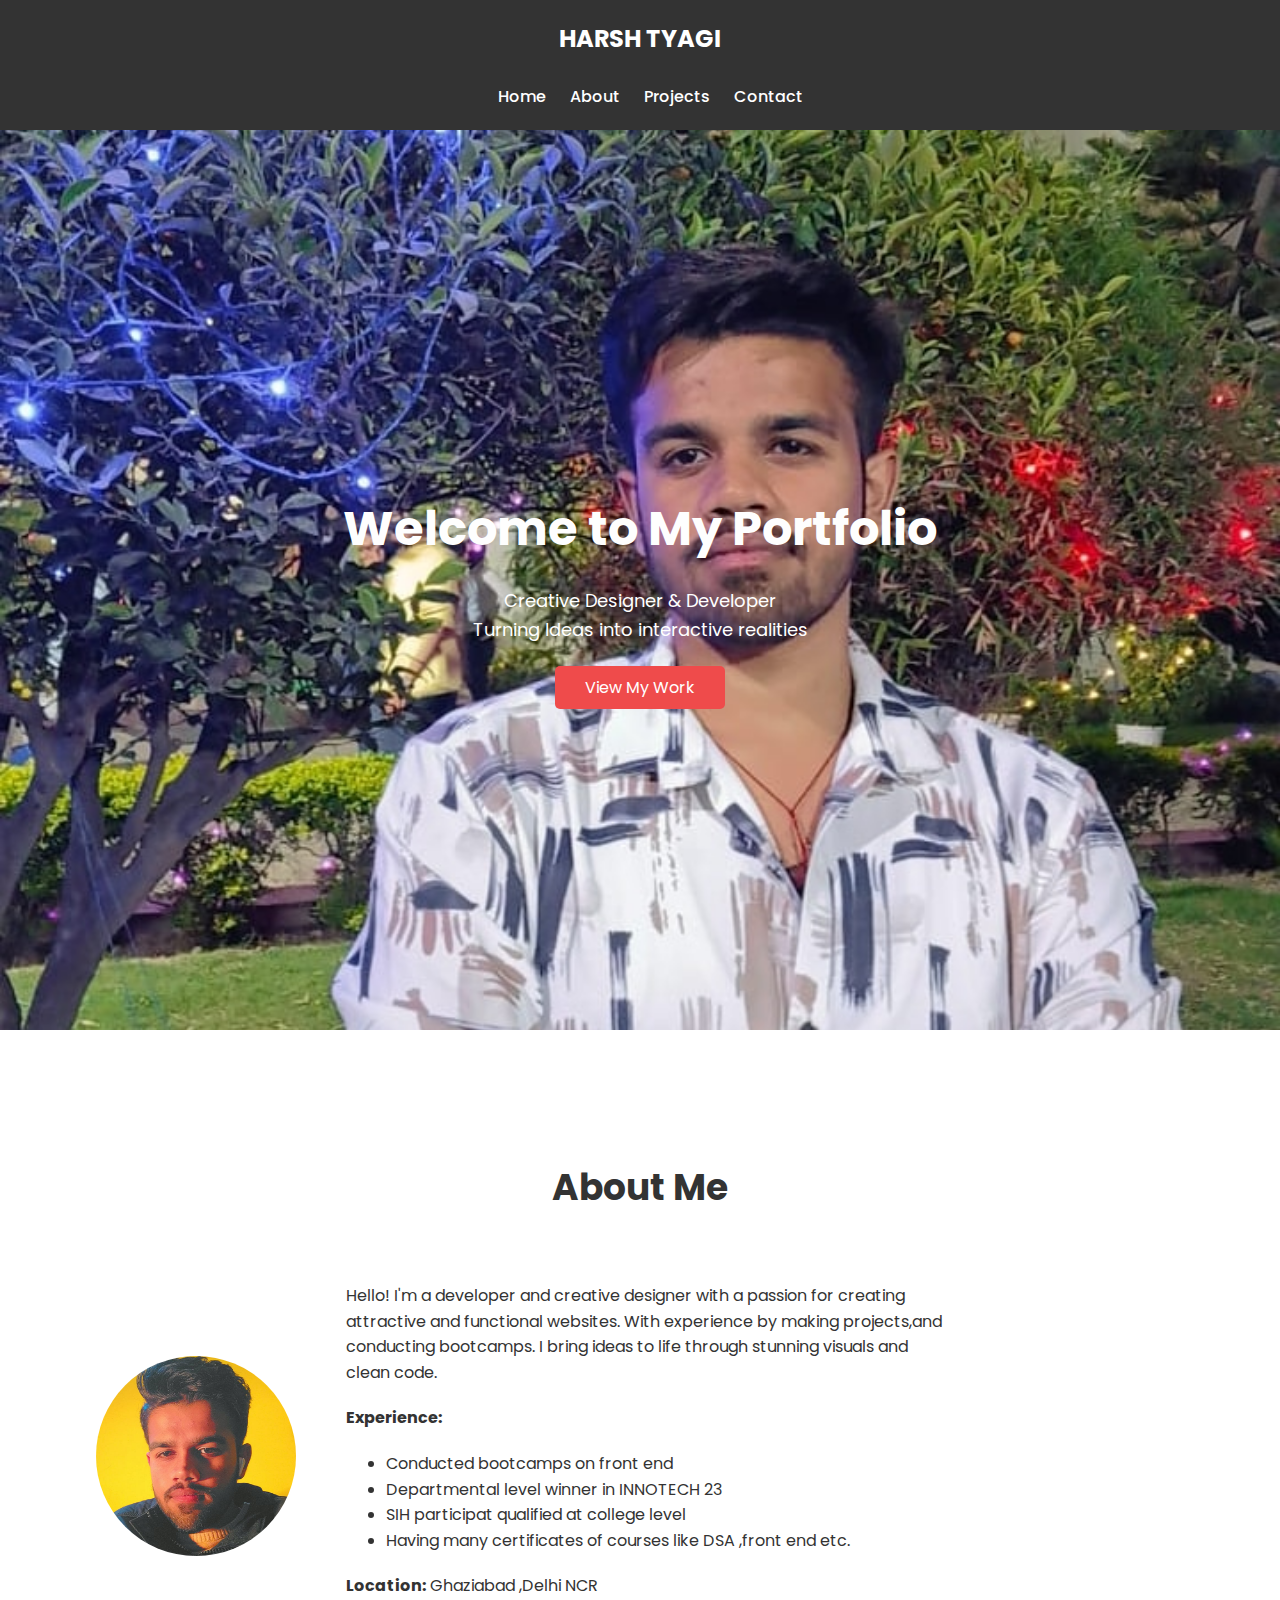
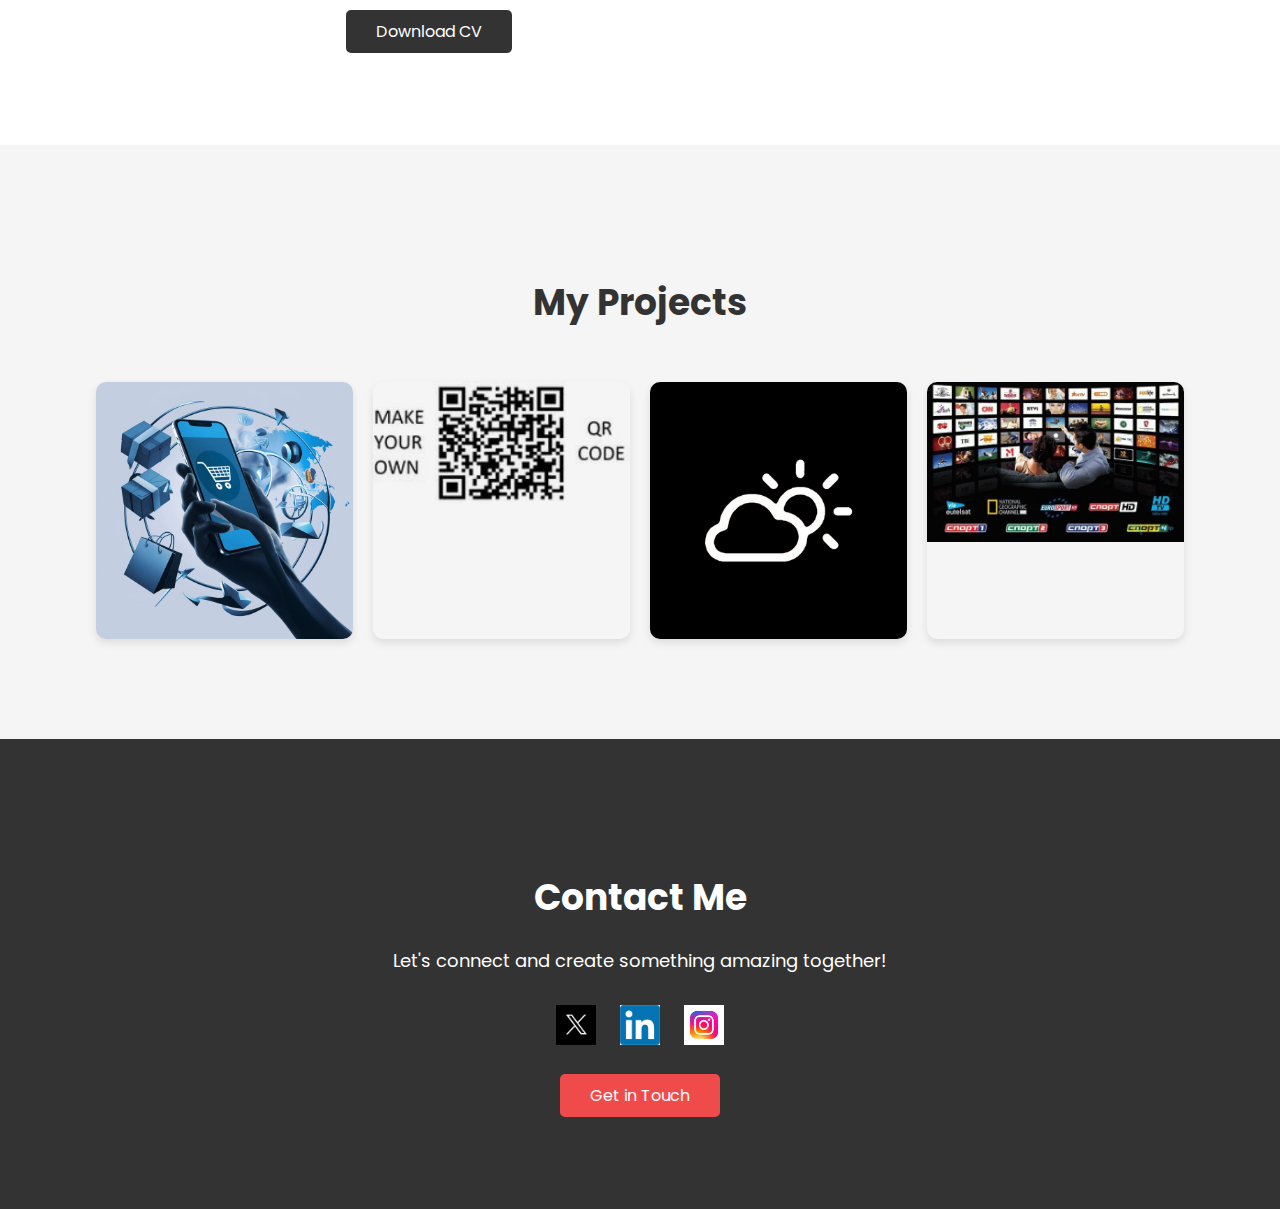
==== LEVEL 1/portfolio/index.html @ 7bec83e8 "First commit" ====
<!DOCTYPE html>
<html lang="en">
<head>
    <meta charset="UTF-8">
    <meta name="viewport" content="width=device-width, initial-scale=1.0">
    <title>Portfolio Website</title>
    <link href="https://fonts.googleapis.com/css2?family=Poppins:wght@300;400;600;700&display=swap" rel="stylesheet">
    <link rel="stylesheet" href="style.css">
</head>
<body>

    <!-- Creating the header Section -->
    <header class="head">
        <div class="container">
            <div class="logo">HARSH TYAGI</div> <br>
            <nav class="nav" style="text-align: center;">
                <a href="#home">Home</a>
                <a href="#about">About</a>
                <a href="#projects">Projects</a>
                <a href="#contact">Contact</a>
            </nav>
        </div>
    </header>

     
    <section class="top" id="home" >
        <div class="container">
            <h1 style="color: rgb(254, 254, 254);">Welcome to My Portfolio</h1>
            <p>Creative Designer & Developer <br>
                Turning Ideas into interactive realities</p>
            
            <a href="#projects" class="btn">View My Work</a>
        </div>
    </section>

    <!--Creating the  About Section -->
    <section class="about" id="about" >
        <div class="container">
            <h2>About Me</h2>
            <div class="about-content">
                <img src="Harsh 1.jpg" alt="My Photo" class="profile-img">
                <div class="about-text">
                    <p>Hello! I'm a developer and creative designer with a passion for creating 
                       attractive and functional websites. With experience by making projects,and conducting bootcamps.
                       I bring ideas to life through stunning visuals and clean code.</p>
                    <p><strong>Experience:</strong>
                      <ul>
                         <li>Conducted bootcamps on front end </li>
                         <li>Departmental level winner in INNOTECH 23</li>
                         <li>SIH participat qualified at college level</li>
                         <li>Having many certificates of courses like DSA ,front end etc.  </li>
                      </ul>
                    </p>
                    <p><strong>Location:</strong> Ghaziabad ,Delhi NCR</p>
                    <a href="#" class="btn">Download CV</a>
                </div>
            </div>
        </div>
    </section>

    <section class="projects" id="projects">
        <div class="container">
            <h2>My Projects</h2>
            <div class="project-gallery">
                <div class="project-item">
                    <img src="E-Commerce Marketing.jpeg" alt="Project 1">
                    <div class="project-info">
                        <h3>E-commerce website</h3>
                        <p></p>
                    </div>
                </div>
                <div class="project-item">
                    <img src="QR.jpg" alt="Project 2">
                    <div class="project-info">
                        <h3>QR code genrator</h3>
                        <p>You can genrate the QR code for any text and further use that
                             after scanning that QR code </p>
                    </div>
                </div>
                <div class="project-item">
                    <img src="Black app icon.jpeg" alt="Project 3">
                    <div class="project-info">
                        <h3>Weather app</h3>
                        <p>You can check weather of your area and
                            convert temperature form celcius to Farenh. or vice versa
                            and background colour will change according to temperatue</p>
                    </div>
                </div>
                <div class="project-item">
                    <img src="iptvom.jpeg" alt="Project 4">
                    <div class="project-info">
                        <h3>Movie Streaming Platform</h3>
                        <p>A platform to watch movies hustlefree</p>
                    </div>
                </div>
            </div>
        </div>
    </section>

    <section class="contact" id="contact">
        <div class="container">
            <h2>Contact Me</h2>
            <p>Let's connect and create something amazing together!</p>
            <div class="social-media">
                <a href="https://x.com/harsh_tyag55740" target="_blank"><img src="twiter.jpeg" alt="Twitter(X)"></a>
                <a href="https://www.linkedin.com/in/harsh-tyagi-b42917289/" target="_blank"><img src="LinkedIn Launches New Small Business Site.jpeg" alt="LinkedIn"></a>
                <a href="https://www.instagram.com/harsh_tya61/" target="_blank"><img src="ig.jpeg" alt="Instagram"></a>
                
            </div>
            <a href="https://mail.google.com/mail/u/0/?fs=1&to=harstyag@gmail.com&tf=cm" class="btn">Get in Touch</a>
        </div>
    </section>

</body>
</html>
---- LEVEL 1/portfolio/style.css ----
body {
    margin: 0;
    font-family: 'Poppins', sans-serif;
    color: #333;
    background-color: #f5f5f5;
    line-height: 1.6;
}

.container {
    width: 85%;
    max-width: 1200px;
    margin: 0 auto;
}

/* Styling of the header part */
.head {
    background: #333;
    color: #fff;
    padding: 20px 0;
    position: sticky;
    top: 0;
    z-index: 1000;
}

.head .logo {
    font-size: 24px;
    font-weight: 700;
    text-align: center;
}
.head .logo:hover {
    transform: scale(1.1);
    background-color: wheat;
    color: #222;
    transition: all 0.3s;
}

.head .nav a {
    color: #fff;
    margin-left: 20px;
    text-decoration: none;
    font-weight: 500;
    transition: color 0.3s;
    
}

.head .nav a:hover {
    color: #ef4b4b;
}

.top {
    background: url('Harsh\ 2.jpg') no-repeat center center/cover;
    color: #ffffff;
    height: 100vh;
    display: flex;
    align-items: center;
    justify-content: center;
    text-align: center;
    padding: 0 20px;
}

.top h1 {
    font-size: 48px;
    margin-bottom: 20px;
}

.top p {
    font-size: 18px;
    margin-bottom: 30px;
}

.top .btn {
    padding: 10px 30px;
    background-color: #ef4b4b;
    color: #fff;
    text-decoration: none;
    border-radius: 5px;
    transition: background-color 0.3s;
}

.top .btn:hover {
    background-color: #d43d3d;
}

/* Styling the about part */
.about {
    padding: 100px 0;
    background-color: #fff;
}

.about h2 {
    font-size: 36px;
    color: #333;
    text-align: center;
    margin-bottom: 50px;
}

.about-content {
    display: flex;
    align-items: center;
    flex-wrap: wrap;
}

.profile-img {
    border-radius: 50%;
    margin-right: 50px;
    width: 200px;
    height: 200px;
    object-fit: cover;
}

.about-text {
    max-width: 600px;
}

.about-text p {
    margin-bottom: 20px;
}

.about .btn {
    padding: 10px 30px;
    background-color: #333;
    color: #fff;
    text-decoration: none;
    border-radius: 5px;
    transition: background-color 0.3s;
}

.about .btn:hover {
    background-color: #555;
}

/* Projects Section Styles */
.projects {
    padding: 100px 0;
    background-color: #f5f5f5;
}

.projects h2 {
    font-size: 36px;
    color: #333;
    text-align: center;
    margin-bottom: 50px;
}
.project-info h3 {
    margin: 0;
    font-size: 24px;
}

.project-info p {
    margin: 5px 0 0;
    font-size: 16px;
}

.project-gallery {
    display: grid;
    grid-template-columns: repeat(auto-fit, minmax(250px, 1fr));
    gap: 20px;
}

.project-item {
    position: relative;
    overflow: hidden;
    border-radius: 10px;
    box-shadow: 0 4px 8px rgba(0, 0, 0, 0.1);
    transition: transform 0.3s, box-shadow 0.3s;
}

.project-item img {
    width: 100%;
    height: auto;
    display: block;
    transition: transform 0.3s;
}

.project-item:hover img {
    transform: scale(1.2);
}

.project-info {
    position: absolute;
    bottom: 0;
    left: 0;
    width: 100%;
    background: rgba(0, 0, 0, 0.7);
    color: #fff;
    padding: 20px;
    opacity: 0;
    transition: opacity 0.3s;
}

.project-item:hover .project-info {
    opacity: 1;
}


/* Contact Section Styles */
.contact {
    padding: 100px 0;
    background-color: #333;
    color: #fff;
    text-align: center;
}

.contact h2 {
    font-size: 36px;
    margin-bottom: 20px;
}

.contact p {
    font-size: 18px;
    margin-bottom: 30px;
}

.social-media {
    margin-bottom: 30px;
}

.social-media a {
    margin: 0 10px;
    display: inline-block;
    transition: transform 0.3s;
}

.social-media a img {
    width: 40px;
    height: 40px;
}

.social-media a:hover {
    transform: scale(1.1);
}

.contact .btn {
    padding: 10px 30px;
    background-color: #ef4b4b;
    color: #fff;
    text-decoration: none;
    border-radius: 5px;
    transition: background-color 0.3s;
}

.contact .btn:hover {
    background-color: #d43d3d;
}

footer {
    padding: 20px 0;
    background-color: #222;
    color: #fff;
    text-align: center;
    font-size: 14px;
}

footer p {
    margin: 0;
}
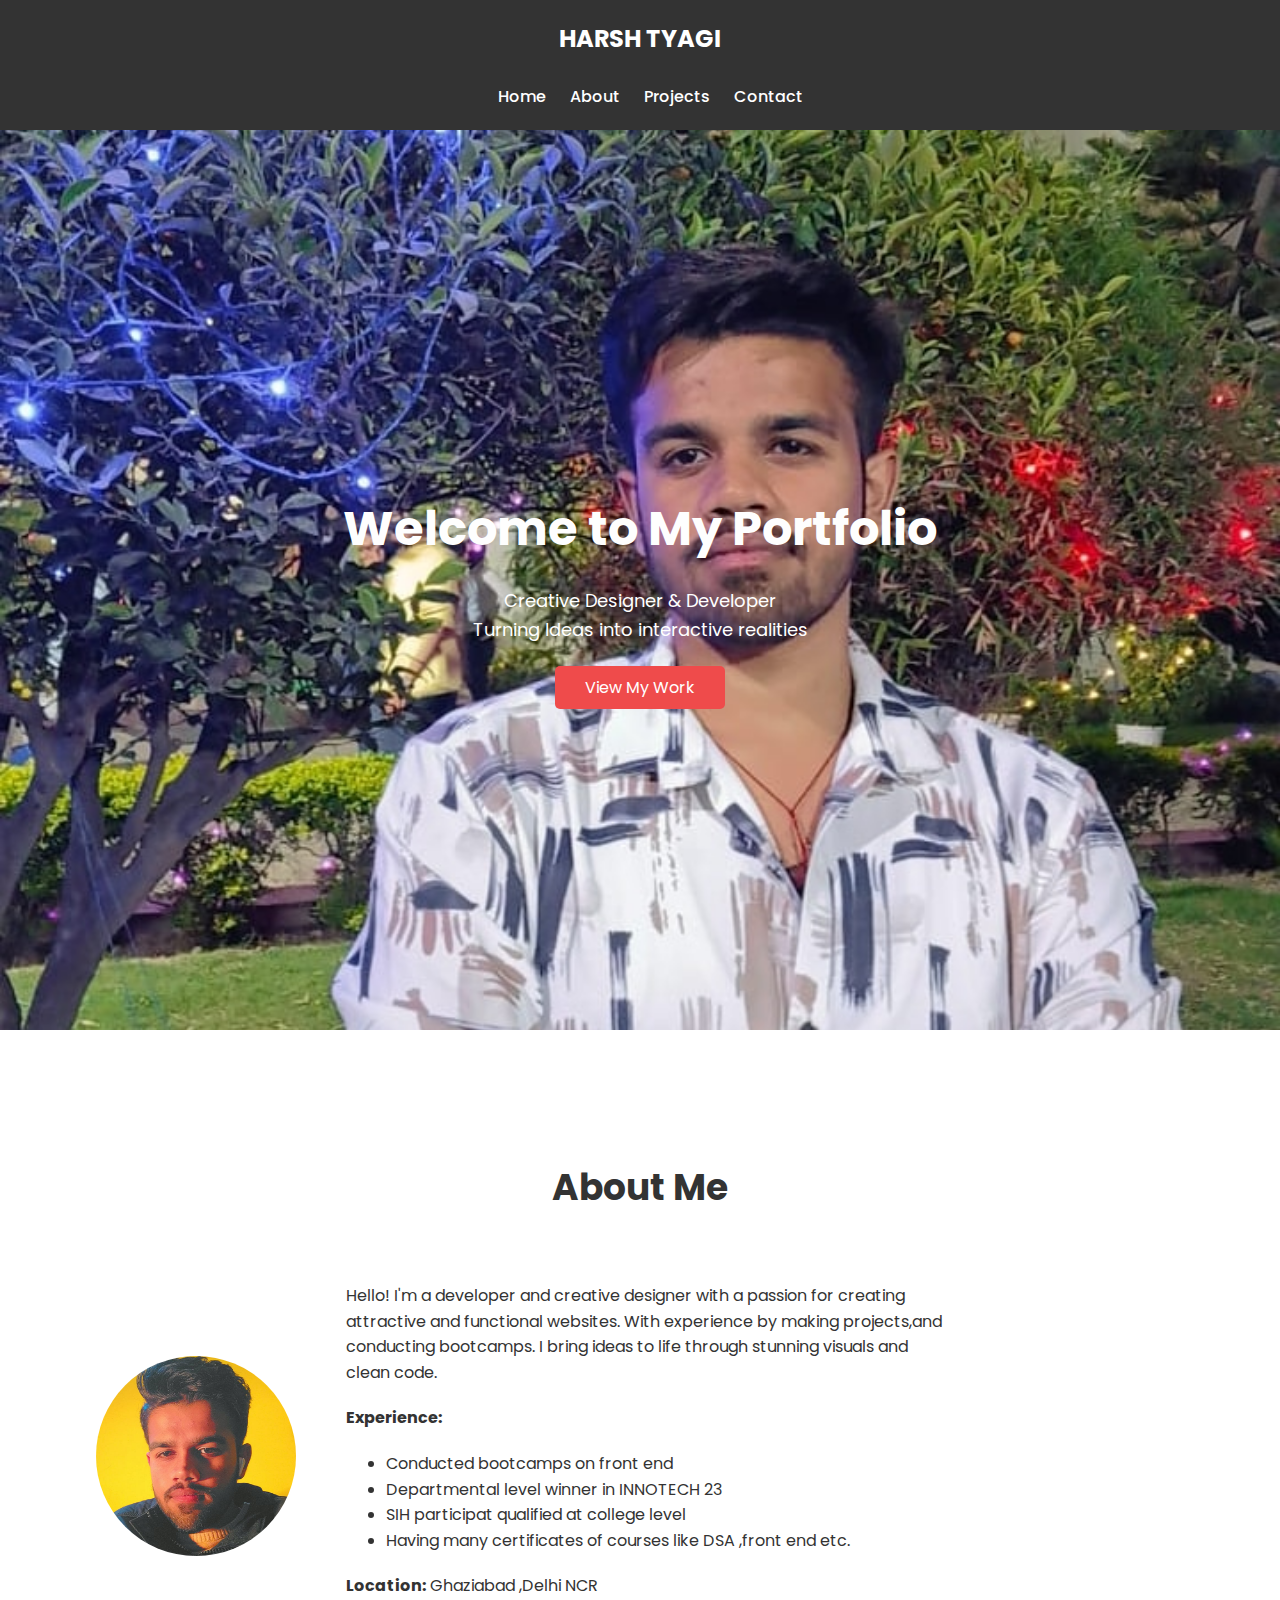
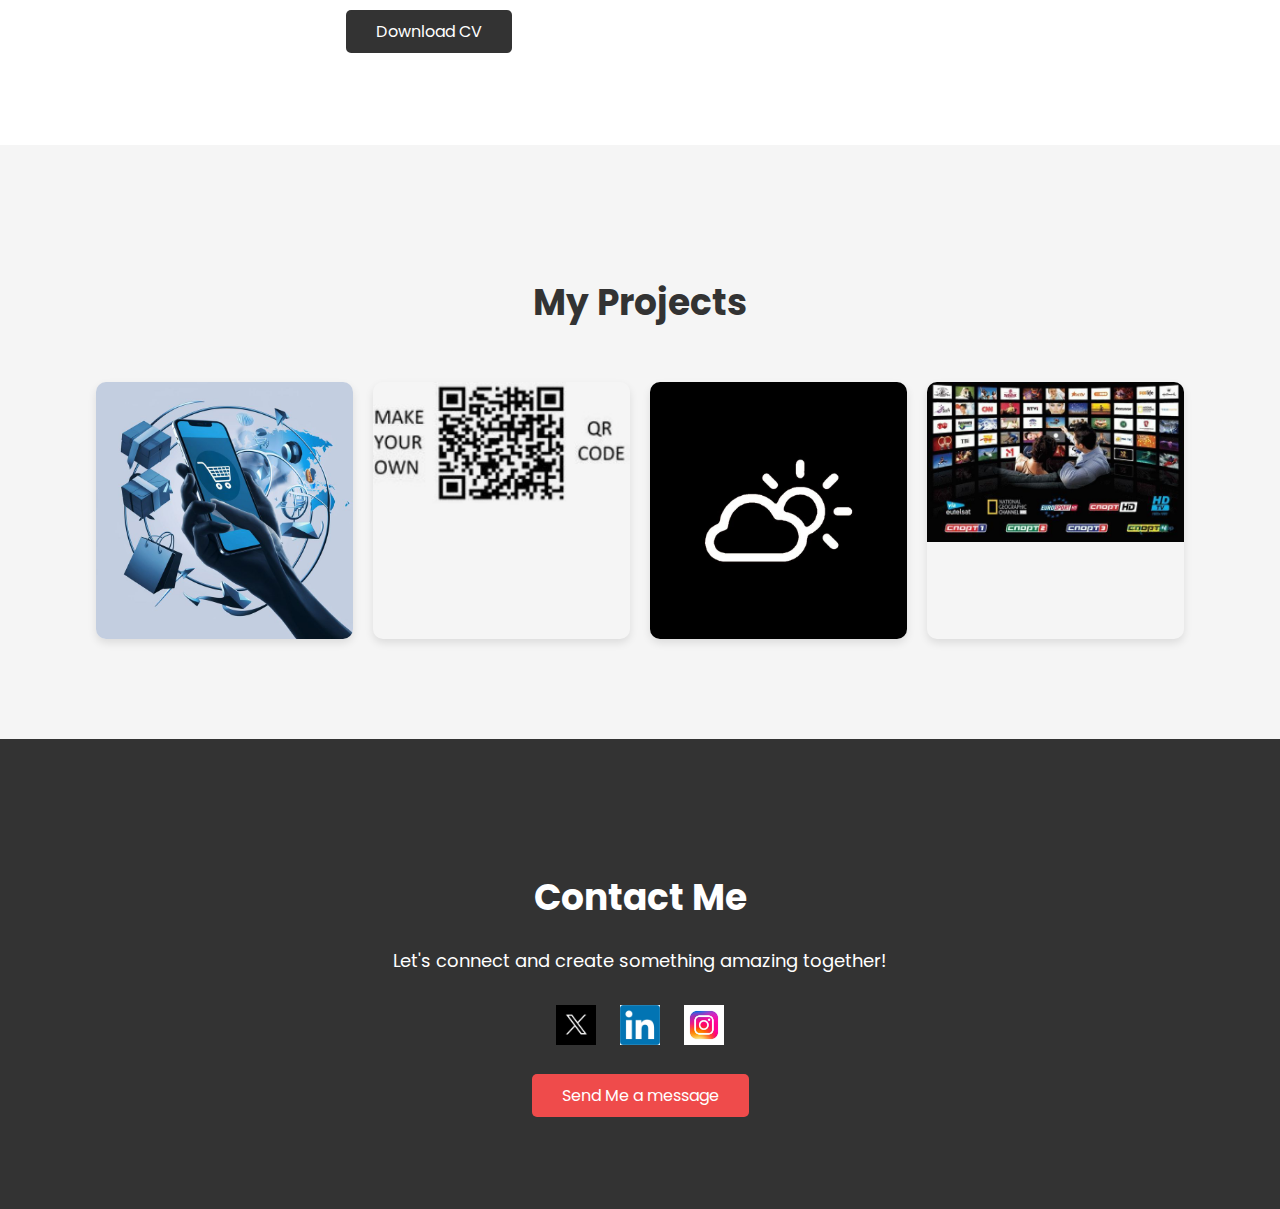
==== commit 7deac9fe: "changes" ====
--- a/LEVEL 1/portfolio/index.html
+++ b/LEVEL 1/portfolio/index.html
@@ -3,27 +3,24 @@
 <head>
     <meta charset="UTF-8">
     <meta name="viewport" content="width=device-width, initial-scale=1.0">
-    <title>Portfolio Website</title>
+    <title>Portfolio website </title>
+    <link rel="stylesheet" href="style.css">
     <link href="https://fonts.googleapis.com/css2?family=Poppins:wght@300;400;600;700&display=swap" rel="stylesheet">
-    <link rel="stylesheet" href="style.css">
-</head>
-<body>
-
-    <!-- Creating the header Section -->
+    </head>
+    <body>
+        
     <header class="head">
         <div class="container">
             <div class="logo">HARSH TYAGI</div> <br>
             <nav class="nav" style="text-align: center;">
-                <a href="#home">Home</a>
-                <a href="#about">About</a>
-                <a href="#projects">Projects</a>
-                <a href="#contact">Contact</a>
+                <a href="#top">Home</a> <a href="#abt">About</a>
+                <a href="#projects">Projects</a> <a href="#contact">Contact</a>
             </nav>
         </div>
     </header>
 
      
-    <section class="top" id="home" >
+    <section class="top" id="top" >
         <div class="container">
             <h1 style="color: rgb(254, 254, 254);">Welcome to My Portfolio</h1>
             <p>Creative Designer & Developer <br>
@@ -33,8 +30,7 @@
         </div>
     </section>
 
-    <!--Creating the  About Section -->
-    <section class="about" id="about" >
+    <section class="about" id="abt" >
         <div class="container">
             <h2>About Me</h2>
             <div class="about-content">
@@ -107,7 +103,7 @@
                 <a href="https://www.instagram.com/harsh_tya61/" target="_blank"><img src="ig.jpeg" alt="Instagram"></a>
                 
             </div>
-            <a href="https://mail.google.com/mail/u/0/?fs=1&to=harstyag@gmail.com&tf=cm" class="btn">Get in Touch</a>
+            <a href="https://mail.google.com/mail/u/0/?fs=1&to=harstyag@gmail.com&tf=cm" class="btn">Send Me a message </a>
         </div>
     </section>
 
